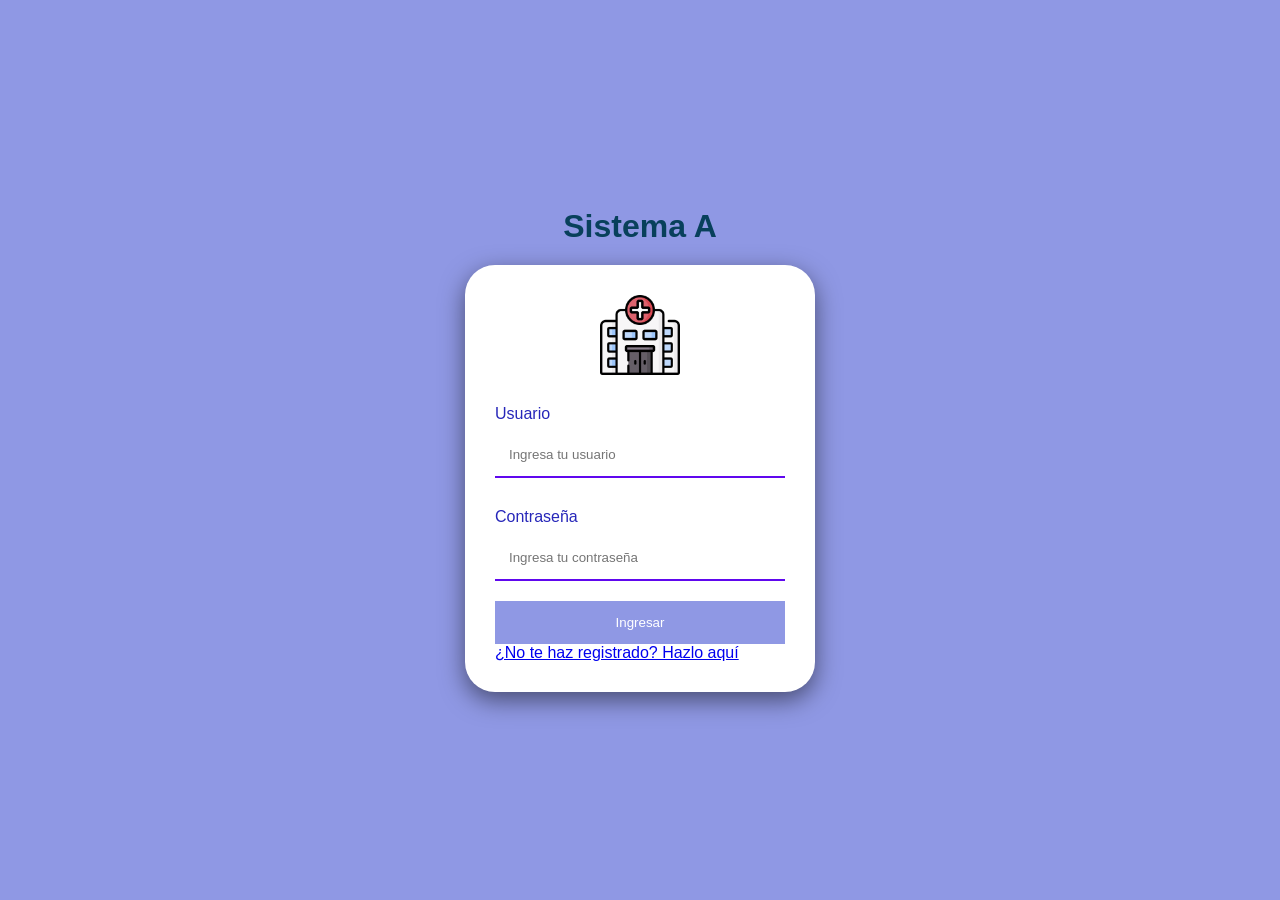
==== index.html @ c2af633f "init: Primera versión de login" ====
<!DOCTYPE html>
<html lang="es">

<head>
    <meta charset="UTF-8">
    <meta name="viewport" content="width=device-width, initial-scale=1.0">
    <title>Login</title>
    <link rel="stylesheet" href="/css/style.css">
</head>

<body>
    <h1>Sistema A</h1>
    <div id="mensaje"></div>
    <div id="formularioInicio">
        <img src="/assets/logo.png" alt="Logo hospital" id="logoHospital">

        <label>Usuario</label>
        <input type="text" placeholder="Ingresa tu usuario" class="entradaTexto">

        <label>Contraseña</label>
        <input type="password" placeholder="Ingresa tu contraseña" class="entradaTexto">
        <button id="btnIngresar">Ingresar</button>
        <a href="/pages/registro.html">¿No te haz registrado? Hazlo aquí</a>
    </div>

</body>
<script src="/js/script.js"></script>

</html>
---- css/style.css ----
*{
    margin:0;
    padding: 0;
    box-sizing: border-box;
}

body{
    font-family: Arial;
    background: #8f98e4;

    display:flex;
    justify-content: center;
    align-items: center;
    height: 100vh;
    flex-direction: column;
}

#formularioInicio{
    background-color: #ffffff;
    width: 350px;
    padding: 30px;

    border-radius: 30px;
    box-shadow: 0 8px 25px rgba(0, 0, 0, 0.5);
    display: flex;
    flex-direction: column;
}

h1{
    color: rgb(8, 64, 91);
    margin-bottom: 20px;
}

label{
    margin-bottom: 10px;
    margin-top: 10px;
    color: rgb(38, 38, 185);
}
#logoHospital{
    width: 80px;
    margin:0 auto 20px;
}
.entradaTexto{
    padding: 14px;
    margin-bottom: 20px;
    border: none;
    border-bottom: 2px solid rgb(96, 8, 238);
    outline: none;
}
.entradaTexto{
    transition: 0.3s;
}
.entradaTexto:focus{
    border-color: green;
    transform: scale(1.1);
}
#btnIngresar{
    padding:14px;
    border: none;
    background: #8f98e4;
    color: white;
    cursor: pointer;

    transition: 0.3s;
}
#btnIngresar:hover{
    background: #0c21e2;
}
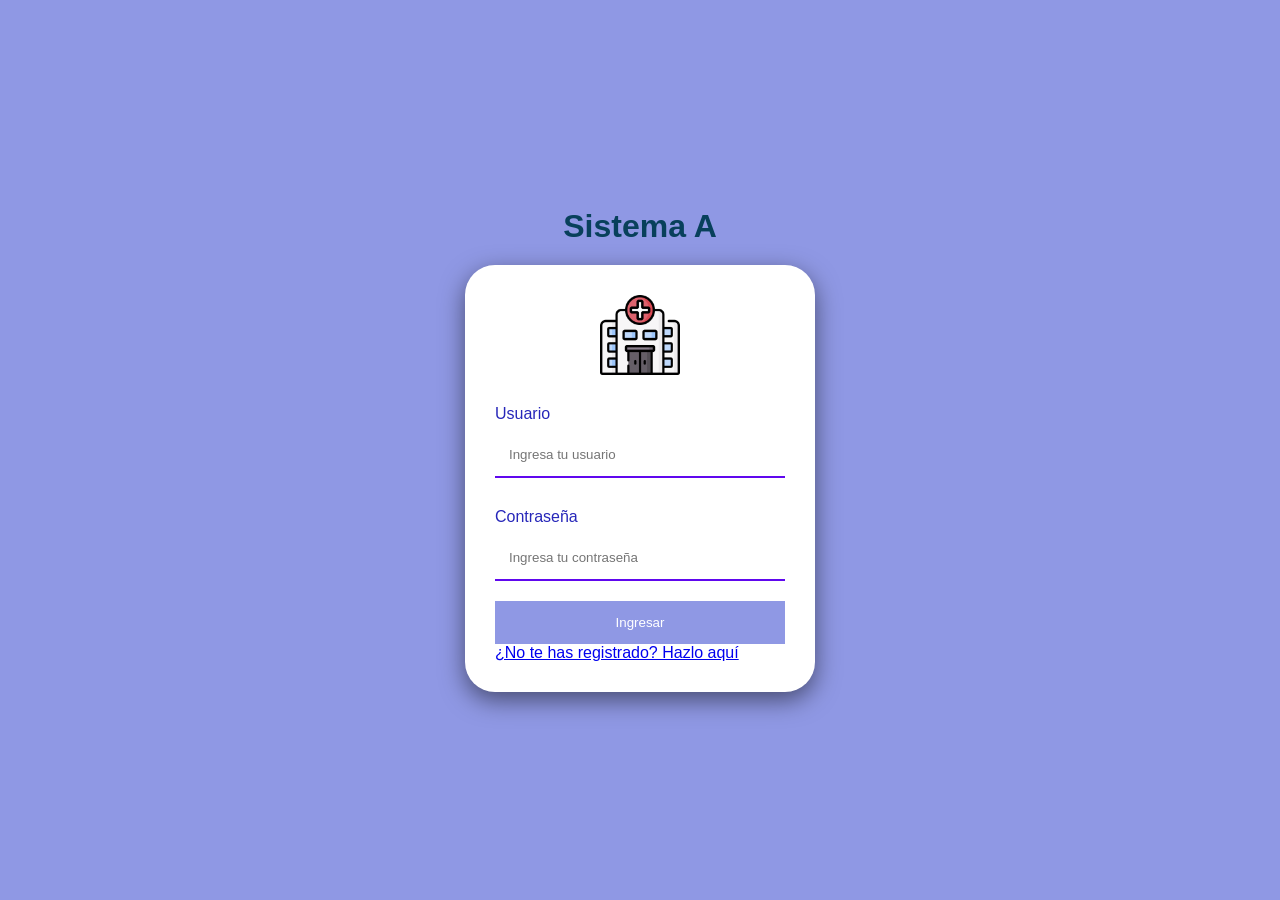
==== commit 6d1b6d84: "fix:arreglando rutas" ====
--- a/index.html
+++ b/index.html
@@ -5,14 +5,14 @@
     <meta charset="UTF-8">
     <meta name="viewport" content="width=device-width, initial-scale=1.0">
     <title>Login</title>
-    <link rel="stylesheet" href="/css/style.css">
+    <link rel="stylesheet" href="./css/style.css">
 </head>
 
 <body>
     <h1>Sistema A</h1>
     <div id="mensaje"></div>
     <div id="formularioInicio">
-        <img src="/assets/logo.png" alt="Logo hospital" id="logoHospital">
+        <img src="./assets/logo.png" alt="Logo hospital" id="logoHospital">
 
         <label>Usuario</label>
         <input type="text" placeholder="Ingresa tu usuario" class="entradaTexto">
@@ -20,10 +20,10 @@
         <label>Contraseña</label>
         <input type="password" placeholder="Ingresa tu contraseña" class="entradaTexto">
         <button id="btnIngresar">Ingresar</button>
-        <a href="/pages/registro.html">¿No te haz registrado? Hazlo aquí</a>
+        <a href="./pages/registro.html">¿No te has registrado? Hazlo aquí</a>
     </div>
 
 </body>
-<script src="/js/script.js"></script>
+<script src="./js/script.js"></script>
 
 </html>
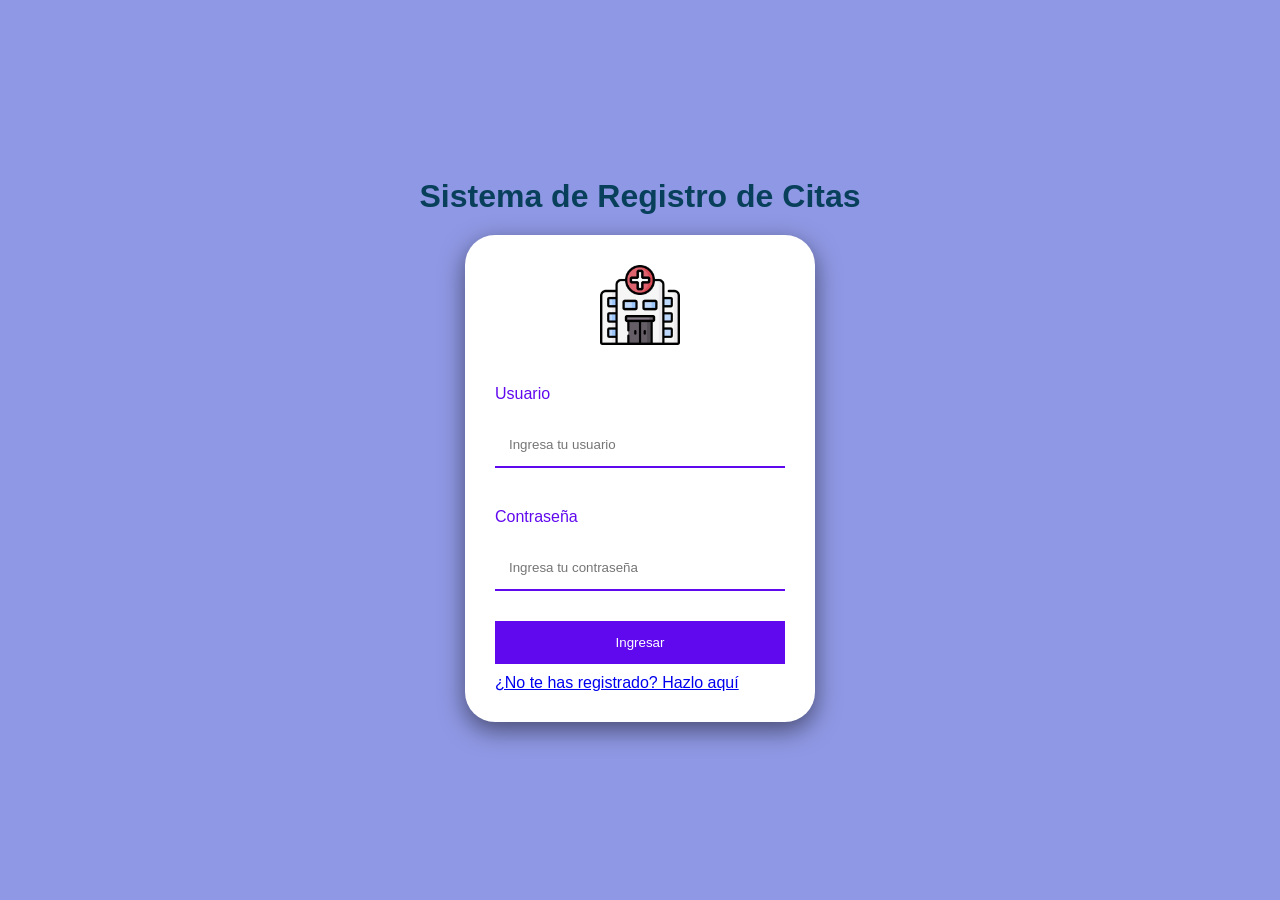
==== commit 38d31189: "fx: se arreglaron estilos" ====
--- a/index.html
+++ b/index.html
@@ -9,7 +9,7 @@
 </head>
 
 <body>
-    <h1>Sistema A</h1>
+    <h1>Sistema de Registro de Citas</h1>
     <div id="mensaje"></div>
     <div id="formularioInicio">
         <img src="./assets/logo.png" alt="Logo hospital" id="logoHospital">
--- a/css/style.css
+++ b/css/style.css
@@ -1,3 +1,11 @@
+:root{
+    --colorPrincipal:#8f98e4;
+    --colorSecundario:#ffffff;
+    --colorBotones:rgb(96, 8, 238);
+    --colorBotonesDeshabilitados:rgb(96, 8, 238,0.2);
+    --titulos: rgb(8, 64, 91);
+}
+
 *{
     margin:0;
     padding: 0;
@@ -6,7 +14,7 @@
 
 body{
     font-family: Arial;
-    background: #8f98e4;
+    background: var(--colorPrincipal);
 
     display:flex;
     justify-content: center;
@@ -15,8 +23,8 @@
     flex-direction: column;
 }
 
-#formularioInicio{
-    background-color: #ffffff;
+#formularioInicio, #formularioRegistro{
+    background-color: var(--colorSecundario);
     width: 350px;
     padding: 30px;
 
@@ -24,17 +32,20 @@
     box-shadow: 0 8px 25px rgba(0, 0, 0, 0.5);
     display: flex;
     flex-direction: column;
+
+    gap: 10px;
 }
 
-h1{
-    color: rgb(8, 64, 91);
+h1,h2{
+    font-family: 'Franklin Gothic Medium', 'Arial Narrow', Arial, sans-serif;
+    color: var(--titulos);
     margin-bottom: 20px;
 }
 
 label{
     margin-bottom: 10px;
     margin-top: 10px;
-    color: rgb(38, 38, 185);
+    color: var(--colorBotones);
 }
 #logoHospital{
     width: 80px;
@@ -44,25 +55,45 @@
     padding: 14px;
     margin-bottom: 20px;
     border: none;
-    border-bottom: 2px solid rgb(96, 8, 238);
+    border-bottom: 2px solid var(--colorBotones);
     outline: none;
-}
-.entradaTexto{
+    width: 100%;
     transition: 0.3s;
 }
 .entradaTexto:focus{
-    border-color: green;
+    border-color: var(--titulos);
     transform: scale(1.1);
 }
-#btnIngresar{
+#btnIngresar,#btnRegistrar{
     padding:14px;
     border: none;
-    background: #8f98e4;
+    background:  var(--colorBotones);
     color: white;
     cursor: pointer;
 
     transition: 0.3s;
 }
 #btnIngresar:hover{
-    background: #0c21e2;
-}+    background: var(--colorBotonesDeshabilitados);
+}
+
+#mensaje{
+    display:none;
+}
+
+#mensaje:not(:empty){
+    display:block;
+    background:var(--colorSecundario);
+    color: var(--titulos);
+    padding:18px;
+    margin-bottom:15px;
+    border-left:6px solid var(--colorBotones);
+    border-radius:12px;
+    box-shadow:0 0 20px var(--colorBotonesDeshabilitados);
+    animation:aparecer 1s;
+}
+
+@keyframes aparecer{
+    from{opacity:0;transform:translateY(-10px)}
+}
+
